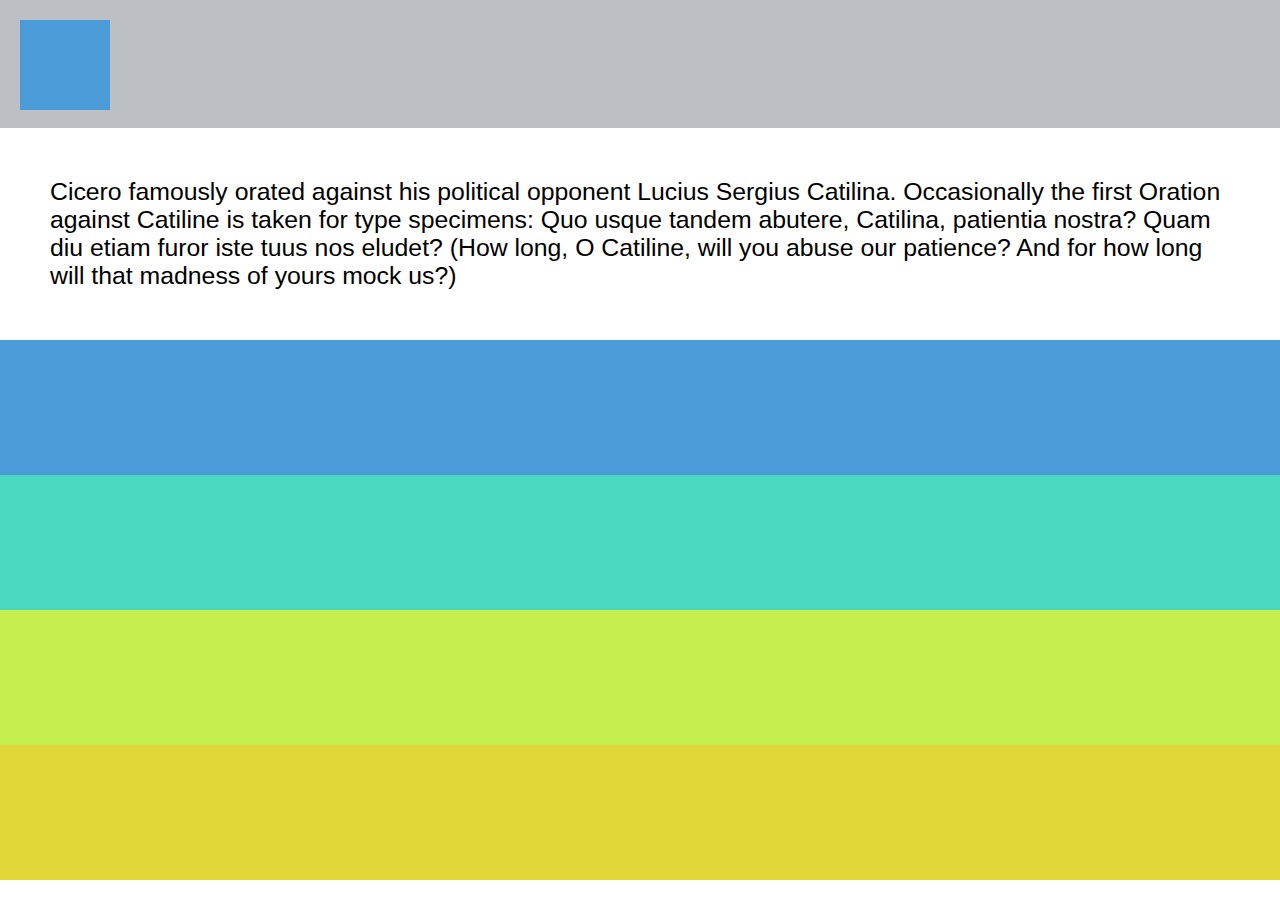
==== third/Index.html @ b8da518b "mini projects completed" ====
<!DOCTYPE html>
<html>
  <head>
    <meta charset="utf-8">
    <title>Html project 3</title>
  </head>
  <link rel="stylesheet" type="text/css" href="./style.css">
  </style>
  <body>


    <div class="gray">
    <div class="bluebox"></div>
  </div>
    <div class="white">
      <div class="text">
Cicero famously orated against his political opponent
 Lucius Sergius Catilina. Occasionally the first Oration
  against Catiline is taken for type specimens: Quo usque
   tandem abutere, Catilina, patientia nostra? Quam diu
    etiam furor iste tuus nos eludet? (How long, O Catiline,
     will you abuse our patience? And for how long will that
      madness of yours mock us?)
      </div>
    </div>

      <div class="blue"></div>
      <div class="cyan"></div>
      <div class="green"></div>
      <div class="yellow"></div>

  </body>
</html>
---- third/style.css ----
body {
  margin: 0px;
  padding: 0px;
}
.bluebox {
  background-color: #4b9bd8;
  width: 10vh;
  height: 10vh;
  margin-left: 20px;
}
.gray {
  width: 100%;
  height: 12vh;
  padding-top: 20px;
  background-color: #bcbfc4;
}
.white {
  width: 100%;

}
.text {
margin: 50px;
font-size: 1.55em;
font-family: sans-serif;
}
.blue {
  width: 100%;
  height: 15vh;
  background-color: #4b9bd8;
}
.cyan {
  width: 100%;
  height: 15vh;
  background-color: #4bd8c1;
}
.green {
  width: 100%;
  height: 15vh;
  background-color: #c4ef4c;
}
.yellow {
  width: 100%;
  height: 15vh;
  background-color: #e2d738;
}
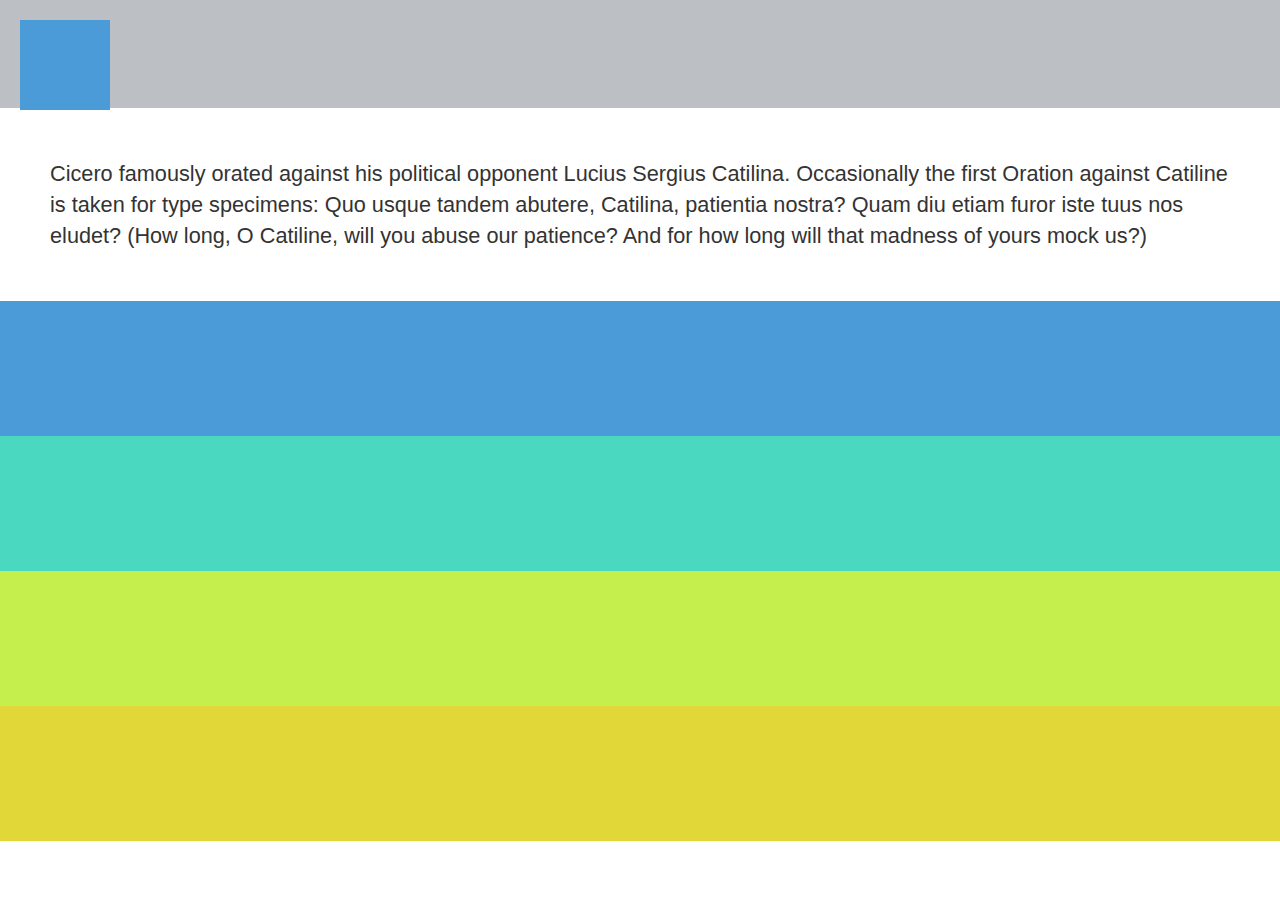
==== commit d7cbb429: "updated third index" ====
--- a/third/Index.html
+++ b/third/Index.html
@@ -5,6 +5,9 @@
     <title>Html project 3</title>
   </head>
   <link rel="stylesheet" type="text/css" href="./style.css">
+  <link rel="stylesheet" type="text/css" href="https://maxcdn.bootstrapcdn.com/bootstrap/3.3.7/css/bootstrap.min.css">
+  <script src="https://maxcdn.bootstrapcdn.com/bootstrap/3.3.7/js/bootstrap.min.js">
+</script>
   </style>
   <body>
 
@@ -30,4 +33,5 @@
       <div class="yellow"></div>
 
   </body>
+
 </html>
